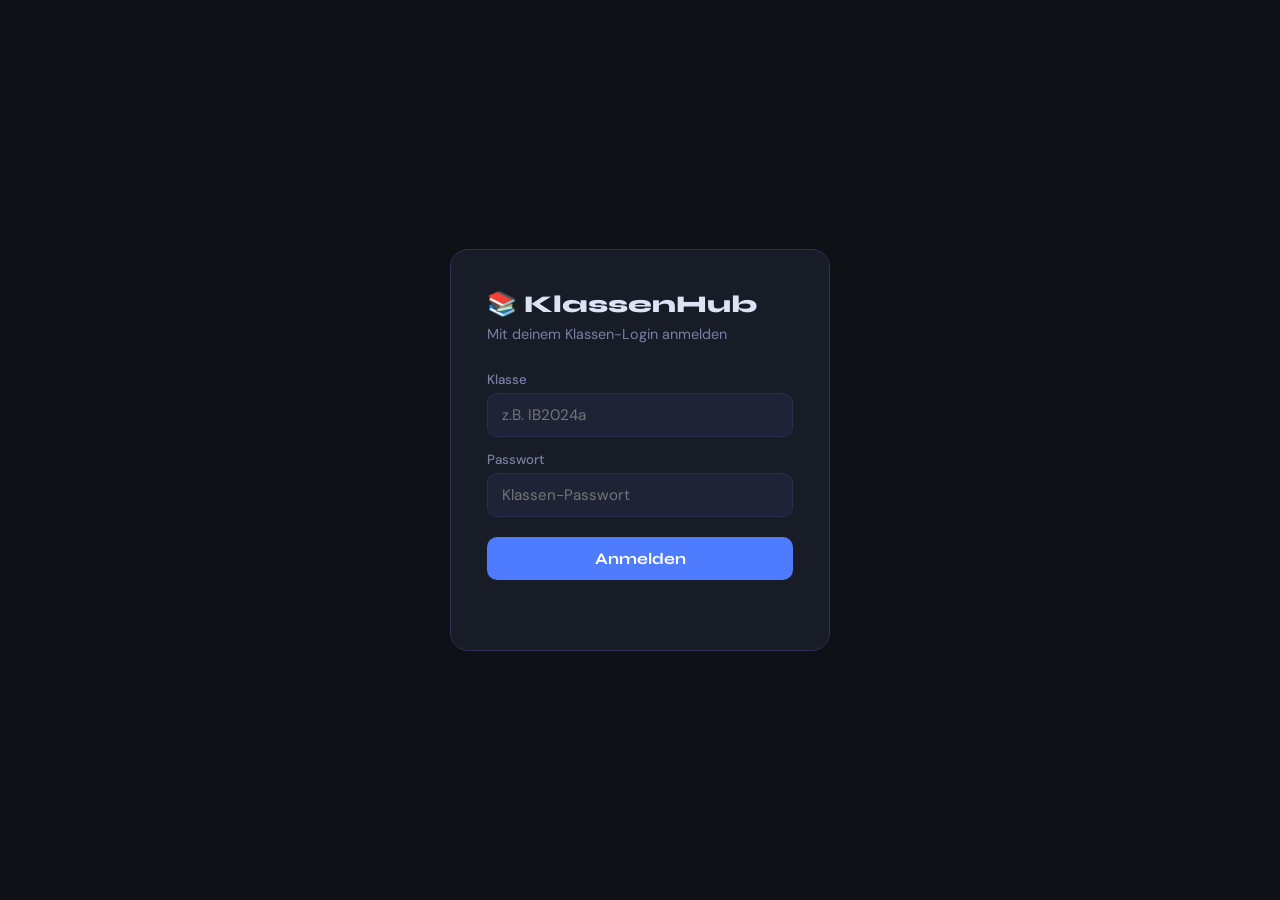
==== public/index.html @ 295a9c0d "First setup" ====
<!DOCTYPE html>
<html lang="de">
<head>
  <meta charset="UTF-8" />
  <meta name="viewport" content="width=device-width, initial-scale=1.0" />
  <title>KlassenHub – Login</title>
  <link rel="preconnect" href="https://fonts.googleapis.com" />
  <link href="https://fonts.googleapis.com/css2?family=Syne:wght@400;700;800&family=DM+Sans:wght@300;400;500&display=swap" rel="stylesheet" />
  <style>
    :root {
      --bg: #0f1117; --surface: #181c27; --border: #2a3050;
      --accent: #4f7cff; --text: #dde3f5; --text-muted: #7880a4;
      --radius: 10px; --font-display: 'Syne', sans-serif; --font-body: 'DM Sans', sans-serif;
    }
    *, *::before, *::after { box-sizing: border-box; margin: 0; padding: 0; }
    body {
      background: var(--bg); color: var(--text); font-family: var(--font-body);
      min-height: 100vh; display: flex; align-items: center; justify-content: center;
    }
    .card {
      background: var(--surface); border: 1px solid var(--border);
      border-radius: 18px; padding: 40px 36px; width: 100%; max-width: 380px;
    }
    .logo { font-family: var(--font-display); font-size: 1.5rem; font-weight: 800; margin-bottom: 6px; }
    .sub  { color: var(--text-muted); font-size: .9rem; margin-bottom: 28px; }
    label { display: flex; flex-direction: column; gap: 5px; font-size: .83rem;
            font-weight: 500; color: var(--text-muted); margin-bottom: 14px; }
    input {
      background: #1e2336; border: 1px solid var(--border); border-radius: var(--radius);
      color: var(--text); font-family: var(--font-body); font-size: .95rem;
      padding: 11px 14px; outline: none; transition: border-color .15s;
    }
    input:focus { border-color: var(--accent); }
    button {
      width: 100%; padding: 12px; background: var(--accent); color: #fff; border: none;
      border-radius: var(--radius); font-family: var(--font-display); font-size: 1rem;
      font-weight: 700; cursor: pointer; margin-top: 6px; transition: opacity .15s;
    }
    button:hover { opacity: .88; }
    .error { color: #e05260; font-size: .85rem; margin-top: 10px; min-height: 20px; }

    /* ======================================================
       ELIO – Anleitung für das Backend-Login
       ======================================================
       1. Formular absenden → POST /api/auth/login
          Body: { "className": "IB2024a", "password": "geheim" }

       2. Bei Erfolg gibt das Backend zurück:
          { "classId": 42, "className": "IB2024a", "token": "eyJ..." }

       3. Dann diese drei Werte in sessionStorage setzen:
          sessionStorage.setItem('classId',   data.classId.toString());
          sessionStorage.setItem('className', data.className);
          sessionStorage.setItem('token',     data.token);   // falls JWT

       4. Danach weiterleiten:
          window.location.href = 'dashboard.html';

       Das Frontend liest diese Werte beim Start von dashboard.html.
       Fehlt classId → automatische Weiterleitung zurück zu index.html.
       ====================================================== */
  </style>
</head>
<body>
  <div class="card">
    <div class="logo">📚 KlassenHub</div>
    <p class="sub">Mit deinem Klassen-Login anmelden</p>

    <label>Klasse
      <input type="text" id="input-class" placeholder="z.B. IB2024a" autocomplete="username" />
    </label>
    <label>Passwort
      <input type="password" id="input-password" placeholder="Klassen-Passwort" autocomplete="current-password" />
    </label>
    <button id="btn-login">Anmelden</button>
    <div class="error" id="error-msg"></div>
  </div>

  <script>
    /* ── LOGIN-LOGIK (Elio ergänzt hier den echten API-Aufruf) ── */
    document.getElementById('btn-login').addEventListener('click', handleLogin);
    document.getElementById('input-password').addEventListener('keydown', e => {
      if (e.key === 'Enter') handleLogin();
    });

    async function handleLogin() {
      const className = document.getElementById('input-class').value.trim();
      const password  = document.getElementById('input-password').value;
      const errorEl   = document.getElementById('error-msg');
      errorEl.textContent = '';

      if (!className || !password) {
        errorEl.textContent = 'Bitte Klasse und Passwort eingeben.';
        return;
      }

      try {
        const res = await fetch('/api/auth/login', {
          method: 'POST',
          headers: { 'Content-Type': 'application/json' },
          body: JSON.stringify({ className, password })
        });

        if (!res.ok) {
          const err = await res.json().catch(() => ({}));
          errorEl.textContent = err.message || 'Falscher Klassen-Name oder Passwort.';
          return;
        }

        const data = await res.json();

        // ── Diese drei Werte werden vom dashboard.html erwartet ──
        sessionStorage.setItem('classId',   String(data.classId));
        sessionStorage.setItem('className', data.className);
        if (data.token) sessionStorage.setItem('token', data.token);

        window.location.href = 'dashboard.html';

      } catch (e) {
        errorEl.textContent = 'Verbindung zum Server fehlgeschlagen.';
      }
    }
  </script>
</body>
</html>
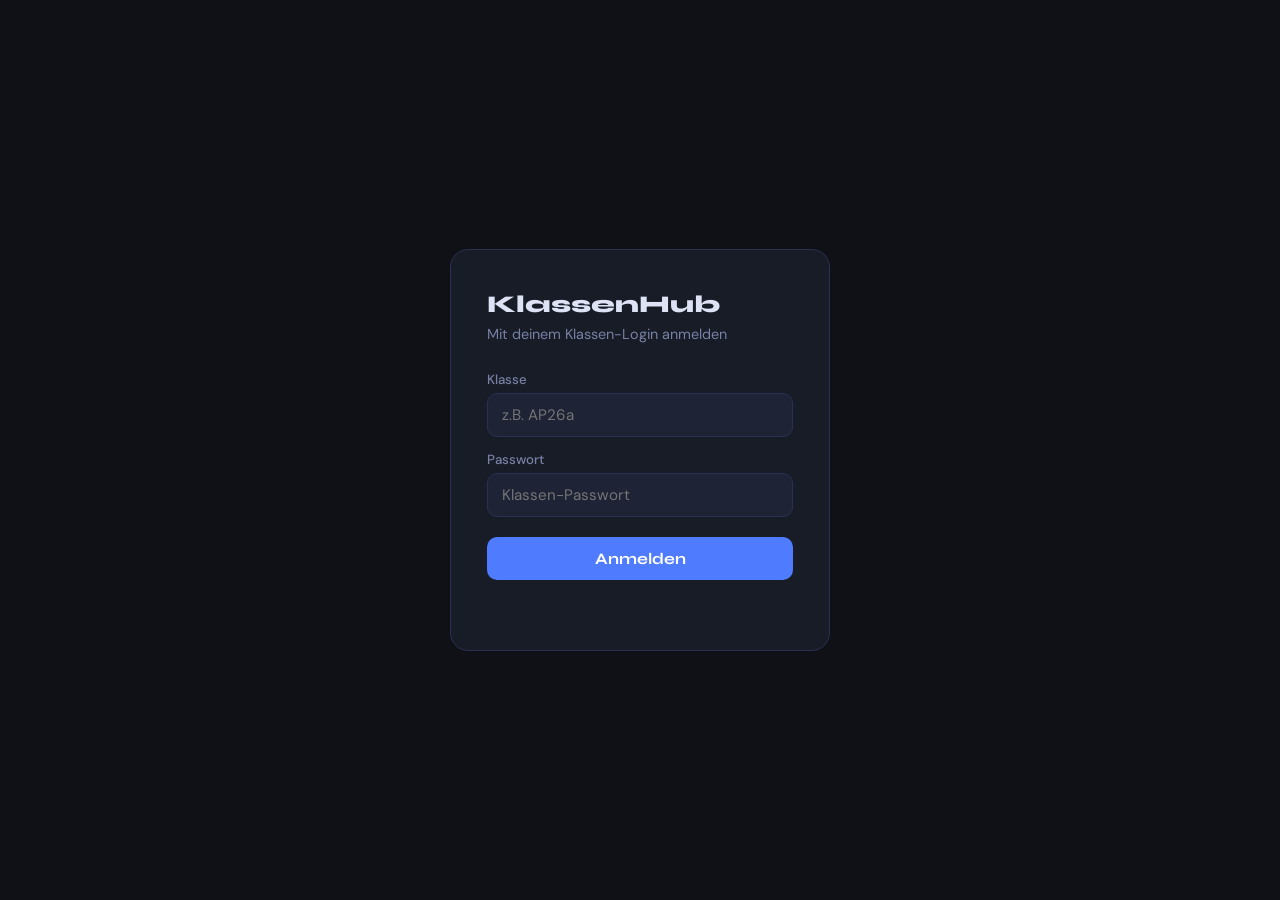
==== commit 2e381140: "updating for elio" ====
--- a/public/index.html
+++ b/public/index.html
@@ -38,36 +38,15 @@
     }
     button:hover { opacity: .88; }
     .error { color: #e05260; font-size: .85rem; margin-top: 10px; min-height: 20px; }
-
-    /* ======================================================
-       ELIO – Anleitung für das Backend-Login
-       ======================================================
-       1. Formular absenden → POST /api/auth/login
-          Body: { "className": "IB2024a", "password": "geheim" }
-
-       2. Bei Erfolg gibt das Backend zurück:
-          { "classId": 42, "className": "IB2024a", "token": "eyJ..." }
-
-       3. Dann diese drei Werte in sessionStorage setzen:
-          sessionStorage.setItem('classId',   data.classId.toString());
-          sessionStorage.setItem('className', data.className);
-          sessionStorage.setItem('token',     data.token);   // falls JWT
-
-       4. Danach weiterleiten:
-          window.location.href = 'dashboard.html';
-
-       Das Frontend liest diese Werte beim Start von dashboard.html.
-       Fehlt classId → automatische Weiterleitung zurück zu index.html.
-       ====================================================== */
   </style>
 </head>
 <body>
   <div class="card">
-    <div class="logo">📚 KlassenHub</div>
+    <div class="logo">KlassenHub</div>
     <p class="sub">Mit deinem Klassen-Login anmelden</p>
 
     <label>Klasse
-      <input type="text" id="input-class" placeholder="z.B. IB2024a" autocomplete="username" />
+      <input type="text" id="input-class" placeholder="z.B. AP26a" autocomplete="username" />
     </label>
     <label>Passwort
       <input type="password" id="input-password" placeholder="Klassen-Passwort" autocomplete="current-password" />
@@ -77,28 +56,28 @@
   </div>
 
   <script>
-    /* ── LOGIN-LOGIK (Elio ergänzt hier den echten API-Aufruf) ── */
     document.getElementById('btn-login').addEventListener('click', handleLogin);
     document.getElementById('input-password').addEventListener('keydown', e => {
       if (e.key === 'Enter') handleLogin();
     });
 
     async function handleLogin() {
-      const className = document.getElementById('input-class').value.trim();
-      const password  = document.getElementById('input-password').value;
-      const errorEl   = document.getElementById('error-msg');
+      const username = document.getElementById('input-class').value.trim();
+      const password = document.getElementById('input-password').value;
+      const errorEl  = document.getElementById('error-msg');
       errorEl.textContent = '';
 
-      if (!className || !password) {
+      if (!username || !password) {
         errorEl.textContent = 'Bitte Klasse und Passwort eingeben.';
         return;
       }
 
       try {
-        const res = await fetch('/api/auth/login', {
+        // Elio's API: POST /api/v1/auth/login mit { username, password }
+        const res = await fetch('/api/v1/auth/login', {
           method: 'POST',
           headers: { 'Content-Type': 'application/json' },
-          body: JSON.stringify({ className, password })
+          body: JSON.stringify({ username, password })
         });
 
         if (!res.ok) {
@@ -109,10 +88,11 @@
 
         const data = await res.json();
 
-        // ── Diese drei Werte werden vom dashboard.html erwartet ──
+        // Elio's API gibt { token, classId, className } zurück
+        // Falls classId fehlt: Elio muss das noch ergänzen!
+        sessionStorage.setItem('token',     data.token);
         sessionStorage.setItem('classId',   String(data.classId));
-        sessionStorage.setItem('className', data.className);
-        if (data.token) sessionStorage.setItem('token', data.token);
+        sessionStorage.setItem('className', data.className ?? username);
 
         window.location.href = 'dashboard.html';
 
